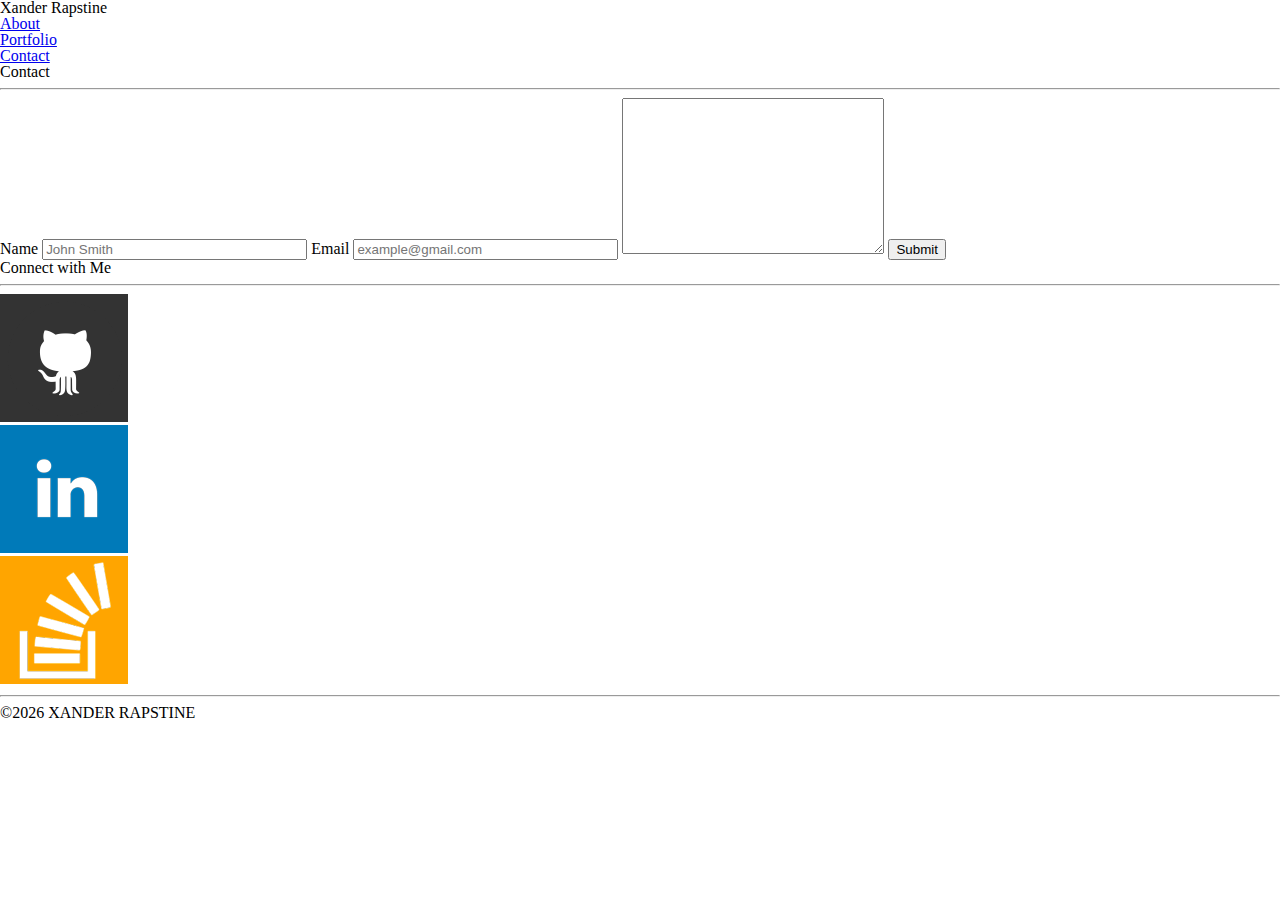
==== contact.html @ 98edfc9f "initial site files" ====
<!doctype html>
<html lang="en-US">
    <head>
        <meta charset="utf-8" />
        <title>Xander Rapstine | About Me</title>
        <meta name="description" content="Xander Rapstine's portfolio">
        <meta name="keywords" content="Xander Rapstine, web designer, web, website design, web design, web development, frontend development, Austin, Texas, Austin, TX">
        <link href="assets/css/reset.css" rel="stylesheet" type="text/css" media="screen">
        <link href="assets/css/style.css" rel="stylesheet" type="text/css" media="screen">
    </head>
    <body>
        <div class="wrapper">
            <header>
                <h1>Xander Rapstine</h1>
                <nav>
                    <ul>
                        <li><a href="index.html">About</a></li>
                        <li><a href="portfolio.html">Portfolio</a></li>
                        <li><a href="contact.html">Contact</a></li>
                    </ul>
                </nav>
            </header>
            <main>
                <h2>Contact</h2>
                <hr>
                <form name="myform" action="confirmation.php" method="post">
                    <input type="hidden" name="check_submit" value="1" />
                    <label for="name">Name</label>
                    <input type="text" name="name" id="name" placeholder="John Smith" value="" size="30" />
                    <label for="email">Email</label>
                    <input type="text" name="email" id="email" placeholder="example@gmail.com" value="" size="30" />
                    <textarea name="messagebox" id="messagebox" rows="10" cols="30" placeholder="" wrap="soft"></textarea>
                    <input type="submit" name="submit" value="Submit">
                </form>
            </main>
            <sidebar>
                <h3>Connect with Me</h3>
                <hr>
                <ul>
                    <li><a href="https://github.com/Xandromus" target="_blank"><img src="assets/images/github.png" alt="GitHub logo"></a></li>
                    <li><a href="https://www.linkedin.com/in/alexander-rapstine-02164912/" target="_blank"><img src="assets/images/linkedin.png" alt="LinkedIn logo"></a></li>
                    <li><a href="https://stackoverflow.com/users/9170875/xander-rapstine" target="_blank"><img src="assets/images/stackoverflow.png" alt="Stack Overflow logo"></a></li>
                </ul>
            </sidebar>
            <footer>
                <hr>
                <p>&copy;<script>
                    document.write(new Date().getFullYear());</script> XANDER RAPSTINE</p>
            </footer>
        </div>
    </body>
</html>
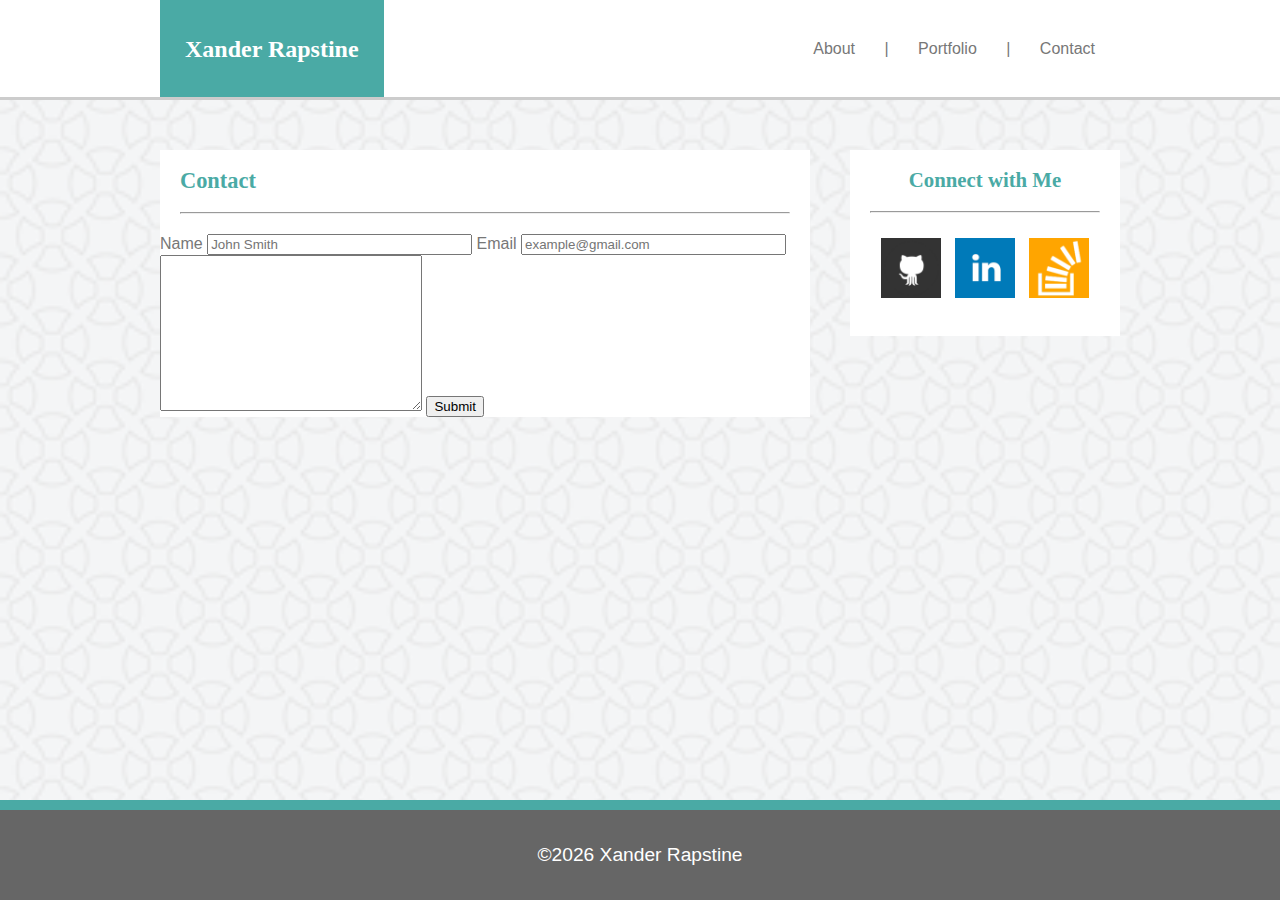
==== commit be1b9a54: "updated site files" ====
--- a/contact.html
+++ b/contact.html
@@ -11,41 +11,46 @@
     <body>
         <div class="wrapper">
             <header>
-                <h1>Xander Rapstine</h1>
-                <nav>
-                    <ul>
-                        <li><a href="index.html">About</a></li>
-                        <li><a href="portfolio.html">Portfolio</a></li>
-                        <li><a href="contact.html">Contact</a></li>
-                    </ul>
-                </nav>
+                <div class="header-inner">
+                    <h1>Xander Rapstine</h1>
+                    <nav class="main-nav">
+                        <ul>
+                            <li><a href="index.html">About</a> | </li>
+                            <li><a href="portfolio.html">Portfolio</a> | </li>
+                            <li><a href="contact.html">Contact</a></li>
+                        </ul>
+                    </nav>
+                </div>
             </header>
-            <main>
-                <h2>Contact</h2>
-                <hr>
-                <form name="myform" action="confirmation.php" method="post">
-                    <input type="hidden" name="check_submit" value="1" />
-                    <label for="name">Name</label>
-                    <input type="text" name="name" id="name" placeholder="John Smith" value="" size="30" />
-                    <label for="email">Email</label>
-                    <input type="text" name="email" id="email" placeholder="example@gmail.com" value="" size="30" />
-                    <textarea name="messagebox" id="messagebox" rows="10" cols="30" placeholder="" wrap="soft"></textarea>
-                    <input type="submit" name="submit" value="Submit">
+            <div class="middle">
+                <main>
+                    <h2>Contact</h2>
+                    <hr>
+                    <form name="myform" action="confirmation.php" method="post">
+                        <input type="hidden" name="check_submit" value="1" />
+                        <label for="name">Name</label>
+                        <input type="text" name="name" id="name" placeholder="John Smith" value="" size="30" />
+                        <label for="email">Email</label>
+                        <input type="text" name="email" id="email" placeholder="example@gmail.com" value="" size="30" />
+                        <textarea name="messagebox" id="messagebox" rows="10" cols="30" placeholder="" wrap="soft"></textarea>
+                        <input type="submit" name="submit" value="Submit">
                 </form>
-            </main>
-            <sidebar>
-                <h3>Connect with Me</h3>
-                <hr>
-                <ul>
-                    <li><a href="https://github.com/Xandromus" target="_blank"><img src="assets/images/github.png" alt="GitHub logo"></a></li>
-                    <li><a href="https://www.linkedin.com/in/alexander-rapstine-02164912/" target="_blank"><img src="assets/images/linkedin.png" alt="LinkedIn logo"></a></li>
-                    <li><a href="https://stackoverflow.com/users/9170875/xander-rapstine" target="_blank"><img src="assets/images/stackoverflow.png" alt="Stack Overflow logo"></a></li>
-                </ul>
-            </sidebar>
+                </main>
+                <aside>
+                    <h3>Connect with Me</h3>
+                    <hr>
+                    <nav class="social-nav">
+                        <ul>
+                            <li><a href="https://github.com/Xandromus" target="_blank"><img src="assets/images/github.png" alt="GitHub logo"></a></li>
+                            <li><a href="https://www.linkedin.com/in/alexander-rapstine-02164912/" target="_blank"><img src="assets/images/linkedin.png" alt="LinkedIn logo"></a></li>
+                           <li><a href="https://stackoverflow.com/users/9170875/xander-rapstine" target="_blank"><img src="assets/images/stackoverflow.png" alt="Stack Overflow logo"></a></li>
+                        </ul>
+                    </nav>
+                </aside>
+            </div>
             <footer>
-                <hr>
                 <p>&copy;<script>
-                    document.write(new Date().getFullYear());</script> XANDER RAPSTINE</p>
+                    document.write(new Date().getFullYear());</script> Xander Rapstine</p>
             </footer>
         </div>
     </body>
--- a/assets/css/style.css
+++ b/assets/css/style.css
@@ -0,0 +1,231 @@
+* {
+	box-sizing: border-box;
+}
+
+html {
+    background: url(../images/circles-light.png) no-repeat center center fixed;
+    -webkit-background-size: cover;
+    -moz-background-size: cover;
+    -o-background-size: cover;
+    background-size: cover;
+    max-height: 100%;
+    max-width: 100%;
+    height: 100%;
+}
+
+body {
+    height: 100%;
+    position: relative;
+    font-family: 'Arial', 'Helvetica Neue', Helvetica, sans-serif;
+    color: #777777;
+}
+
+h1, h2, h3, h4 {
+	font-family: 'Georgia', Times, Times New Roman, serif;
+
+}
+
+h1 {
+	background-color: #4aaaa5;
+	color: #ffffff;
+	font-size: 1.5em;
+	font-weight: bold;
+	display: inline-block;
+	height: 97px;
+	padding: 25px;
+	line-height: 48px;
+}
+
+h2, h3 {
+	color: #4aaaa5;
+	margin: 20px;
+	font-weight: bold;
+}
+
+h2 {
+	font-size: 1.4em;
+}
+
+h3 {
+	text-align: center;
+	font-size: 1.3em;
+}
+
+p {
+	margin: 0 20px 10px 20px;
+	font-size: 1.1em;
+	line-height: 24pt;
+}
+
+hr {
+	color: #777777;
+	margin: 20px;
+}
+
+a {
+    text-decoration: none;
+    color: #777777;
+    font-weight: bold;
+}
+
+a:visited {
+    color: #777777;
+}
+
+a:hover {
+	color: #4aaaa5;
+	transition: all .2s;
+}
+
+a:active {
+    text-decoration: underline;
+    color: #A3372B;
+}
+
+/* WRAPPER */
+
+.wrapper {
+    box-sizing: border-box;
+    min-height: 100%;
+    padding: 0 0 60px;
+    position: relative;
+}
+
+/* HEADER */
+
+header {
+    width: 100%;
+    height: 100px;
+    margin-top: 0px;
+	margin-right: auto;
+	margin-bottom: 0px;
+    margin-left: auto;
+    padding-bottom: 10px;
+    background-color: #ffffff;
+    border-bottom: #cccccc solid 3px;
+}
+
+.header-inner {
+	width: 960px;
+	max-width: 960px;
+	margin: 0 auto 0 auto;
+}
+
+/* MAIN NAV */
+
+.main-nav {
+	float: right;
+}
+
+.main-nav ul {
+    display: inline;
+    text-align: center;
+	list-style: none;
+}
+
+.main-nav li {
+    display: inline;
+}
+
+.main-nav a {
+	display: inline-block;
+    margin: 25px;
+	text-decoration: none;
+	height: 100px;
+	line-height: 48px;
+	font-weight: normal;
+}
+
+/* MIDDLE SECTION */
+
+.middle {
+	position: relative;
+	width: 960px;
+	margin: 0 auto 0 auto;
+}
+
+.middle:after {
+    content: "";
+    display: block;
+    height: 30px;
+}
+
+main {
+	width: 650px;
+	background-color: #ffffff;
+	margin: 0 0 50px 0;
+	overflow: hidden;
+}
+
+img#splash {
+	float: left;
+	max-width: 300px;
+	margin: 10px 20px 10px 20px;
+}
+
+aside {
+	position: absolute;
+	top: 20px;
+	right: 0;
+	width: 270px;
+	float: right;
+	margin: 30px 0 30px 0;
+	padding-bottom: 30px;
+	background-color: #ffffff;
+	overflow: hidden;
+}
+
+/* SOCIAL NAV */
+
+.social-nav {
+	text-align: center;
+}
+
+.social-nav ul {
+    display: inline;
+    text-align: center;
+	list-style: none;
+}
+
+.social-nav li {
+    display: inline;
+}
+
+.social-nav a {
+	display: inline-block;
+    margin: 5px;
+	text-decoration: none;
+}
+
+.social-nav img {
+	width: 60px;
+	height: 60px;
+}
+
+.social-nav img:hover {
+	border-radius: 15px;
+	transition: all .2s;
+}
+
+footer {
+    position: absolute;
+    background-color: #666666;
+    bottom: 0;
+    left: 0;
+    width: 100%;
+    height: 100%;
+    height: 100px;
+    margin: 0 auto 0 auto;
+    padding-top: 10px;
+    padding-bottom: 10px;
+    clear: both;
+    text-align: center;
+    border-top: #4aaaa5 solid 10px;
+}
+
+footer p {
+    text-align: center;
+    font-size: 1.2em;
+    line-height: 70px;
+    color: #ffffff;
+}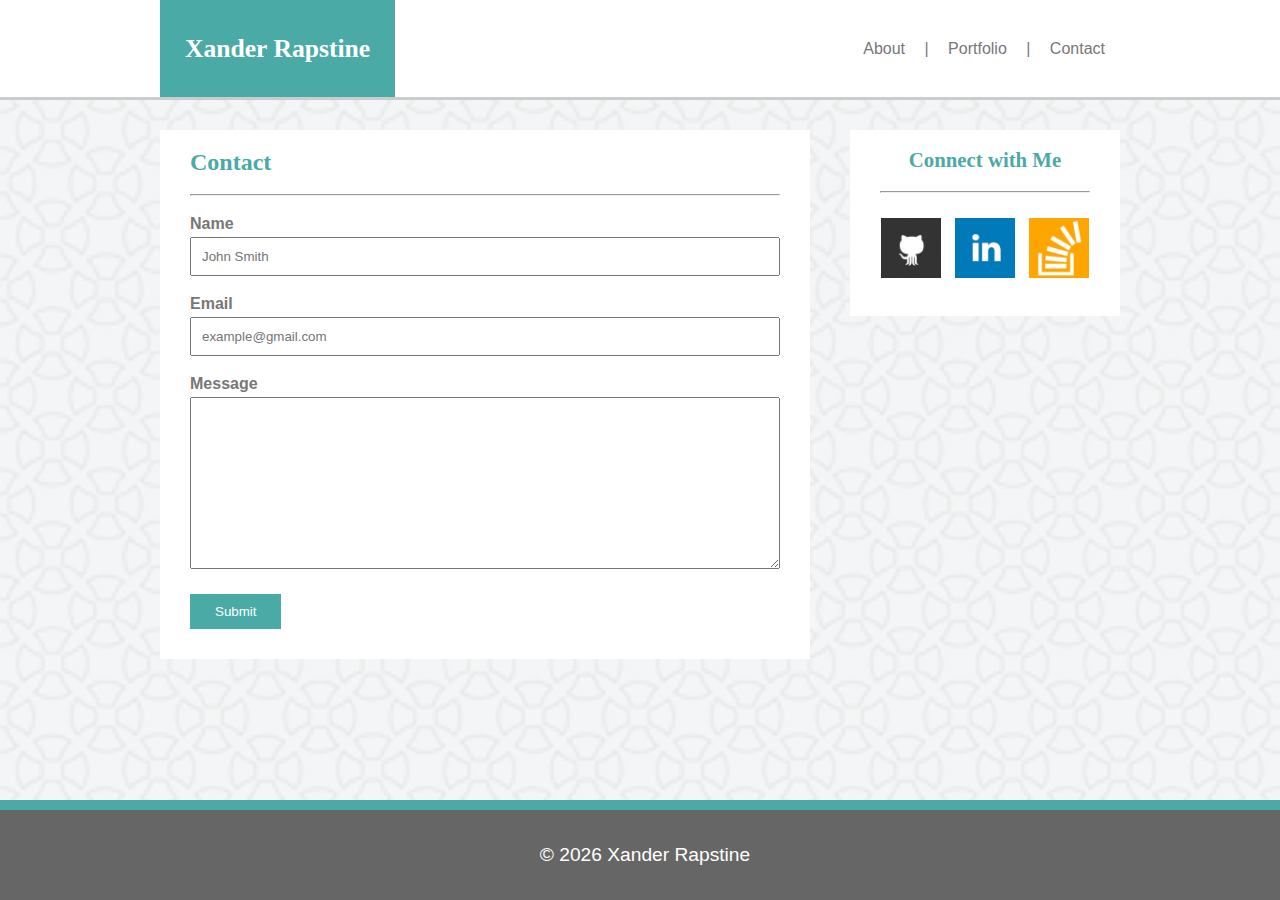
==== commit dffb02db: "second updated files" ====
--- a/contact.html
+++ b/contact.html
@@ -26,14 +26,15 @@
                 <main>
                     <h2>Contact</h2>
                     <hr>
-                    <form name="myform" action="confirmation.php" method="post">
+                    <form name="myform" action="mailto:xanderrapstine@gmail.com" method="post">
                         <input type="hidden" name="check_submit" value="1" />
                         <label for="name">Name</label>
-                        <input type="text" name="name" id="name" placeholder="John Smith" value="" size="30" />
+                        <input type="text" name="name" id="name" placeholder="John Smith" value="" />
                         <label for="email">Email</label>
-                        <input type="text" name="email" id="email" placeholder="example@gmail.com" value="" size="30" />
+                        <input type="text" name="email" id="email" placeholder="example@gmail.com" value="" />
+                        <label for="messagebox">Message</label>
                         <textarea name="messagebox" id="messagebox" rows="10" cols="30" placeholder="" wrap="soft"></textarea>
-                        <input type="submit" name="submit" value="Submit">
+                        <input class="submit" type="submit" name="submit" value="Submit">
                 </form>
                 </main>
                 <aside>
@@ -49,7 +50,7 @@
                 </aside>
             </div>
             <footer>
-                <p>&copy;<script>
+                <p>&copy; <script>
                     document.write(new Date().getFullYear());</script> Xander Rapstine</p>
             </footer>
         </div>
--- a/assets/css/style.css
+++ b/assets/css/style.css
@@ -4,9 +4,6 @@
 
 html {
     background: url(../images/circles-light.png) no-repeat center center fixed;
-    -webkit-background-size: cover;
-    -moz-background-size: cover;
-    -o-background-size: cover;
     background-size: cover;
     max-height: 100%;
     max-width: 100%;
@@ -16,19 +13,18 @@
 body {
     height: 100%;
     position: relative;
-    font-family: 'Arial', 'Helvetica Neue', Helvetica, sans-serif;
+    font-family: 'Arial', 'Helvetica Neue', 'Helvetica', sans-serif;
     color: #777777;
 }
 
 h1, h2, h3, h4 {
-	font-family: 'Georgia', Times, Times New Roman, serif;
-
+	font-family: 'Georgia', 'Times', 'Times New Roman', serif;
 }
 
 h1 {
 	background-color: #4aaaa5;
 	color: #ffffff;
-	font-size: 1.5em;
+	font-size: 1.6em;
 	font-weight: bold;
 	display: inline-block;
 	height: 97px;
@@ -38,12 +34,12 @@
 
 h2, h3 {
 	color: #4aaaa5;
-	margin: 20px;
+	margin: 20px 30px;
 	font-weight: bold;
 }
 
 h2 {
-	font-size: 1.4em;
+	font-size: 1.5em;
 }
 
 h3 {
@@ -52,14 +48,14 @@
 }
 
 p {
-	margin: 0 20px 10px 20px;
+	margin: 0 20px 10px 30px;
 	font-size: 1.1em;
 	line-height: 24pt;
 }
 
 hr {
 	color: #777777;
-	margin: 20px;
+	margin: 20px 30px;
 }
 
 a {
@@ -78,8 +74,7 @@
 }
 
 a:active {
-    text-decoration: underline;
-    color: #A3372B;
+    color: #4aaaa5;
 }
 
 /* WRAPPER */
@@ -89,6 +84,8 @@
     min-height: 100%;
     padding: 0 0 60px;
     position: relative;
+    animation: fadeIn 1.25s ease-in-out 0.25s;
+    animation-fill-mode: backwards;
 }
 
 /* HEADER */
@@ -129,11 +126,16 @@
 
 .main-nav a {
 	display: inline-block;
-    margin: 25px;
+    margin: 25px 15px;
 	text-decoration: none;
-	height: 100px;
+	height: auto;
+    width: auto;
 	line-height: 48px;
 	font-weight: normal;
+}
+
+.main-nav a:hover {
+    text-decoration: underline;
 }
 
 /* MIDDLE SECTION */
@@ -153,23 +155,29 @@
 main {
 	width: 650px;
 	background-color: #ffffff;
-	margin: 0 0 50px 0;
+	margin: 30px 0 50px 0;
 	overflow: hidden;
 }
 
-img#splash {
+img.left {
 	float: left;
 	max-width: 300px;
-	margin: 10px 20px 10px 20px;
+	margin: 10px 20px 10px 30px;
+}
+
+img.right {
+	float: right;
+	max-width: 300px;
+	margin: 10px 30px 10px 20px;
 }
 
 aside {
 	position: absolute;
-	top: 20px;
+	top: 0;
 	right: 0;
 	width: 270px;
 	float: right;
-	margin: 30px 0 30px 0;
+	margin: 0 0 30px 0;
 	padding-bottom: 30px;
 	background-color: #ffffff;
 	overflow: hidden;
@@ -205,7 +213,106 @@
 .social-nav img:hover {
 	border-radius: 15px;
 	transition: all .2s;
-}
+    background-color: #4aaaa5;
+    border: #4aaaa5 solid 2px;
+    transition: all .2s;
+}
+
+/* PORTFOLIO MODULES */
+
+.portfolio-module-holder {
+    display: flex;
+    flex-direction: row;
+    flex-wrap: wrap;
+    justify-content: space-between;
+    align-items: center;
+    max-width: 650px;
+    margin: 0 auto 15px auto;
+    width: 90%;
+}
+
+.portfolio-module {
+    position: relative;
+    box-sizing: border-box;
+    display: inline-block;
+    width: 100%;
+    max-width: 275px;
+    max-height: 183px;
+    min-height: auto;
+    margin: 20px 0;
+    overflow: hidden;
+}
+
+.portfolio-title {
+    position: relative;
+    text-align: center;
+    line-height: 55px;
+    width: 275px;
+    height: 183px;
+}
+
+.portfolio-title a {
+    display: inline-block;
+    background-color: #4aaaa5;
+    position: absolute;
+    bottom: 10px;
+    left: 0;
+    right: 0;
+    height: 55px;
+    width: 100%;
+    color: #ffffff;
+    font-size: 1.1em;
+}
+
+.portfolio-title a:hover {
+    background: url(../images/circles-light.png) no-repeat center center fixed;
+    background-size: cover;
+    color: #4aaaa5;
+    transition: all .3s;
+}
+
+.portfolio-module img {
+    width: 275px;
+    height: 183px;
+}
+
+/* FORM */
+
+form {
+    margin: 10px 30px;
+}
+
+input, textarea {
+    display: block;
+    margin: 5px 0 20px 0;
+    width: 100%;
+    max-width: 100%;
+    padding: 10px;
+}
+
+label {
+    font-weight: bold;
+}
+
+.submit {
+    box-sizing: border-box;
+    display: inline-block;
+    width: auto;
+    padding: 10px 25px;
+    background-color: #4aaaa5;
+    color: #ffffff;
+    border: none;
+}
+
+.submit:hover {
+    background-color: #ffffff;
+    color: #4aaaa5;
+    padding: 8px 23px;
+    border: #4aaaa5 solid 2px;
+    cursor: pointer;
+}
+
+/* FOOTER */
 
 footer {
     position: absolute;
@@ -228,4 +335,13 @@
     font-size: 1.2em;
     line-height: 70px;
     color: #ffffff;
+}
+
+/* ANIMATIONS */
+
+@keyframes fadeIn{
+            
+0%{opacity: 0;}
+100%{opacity: 1;}
+            
 }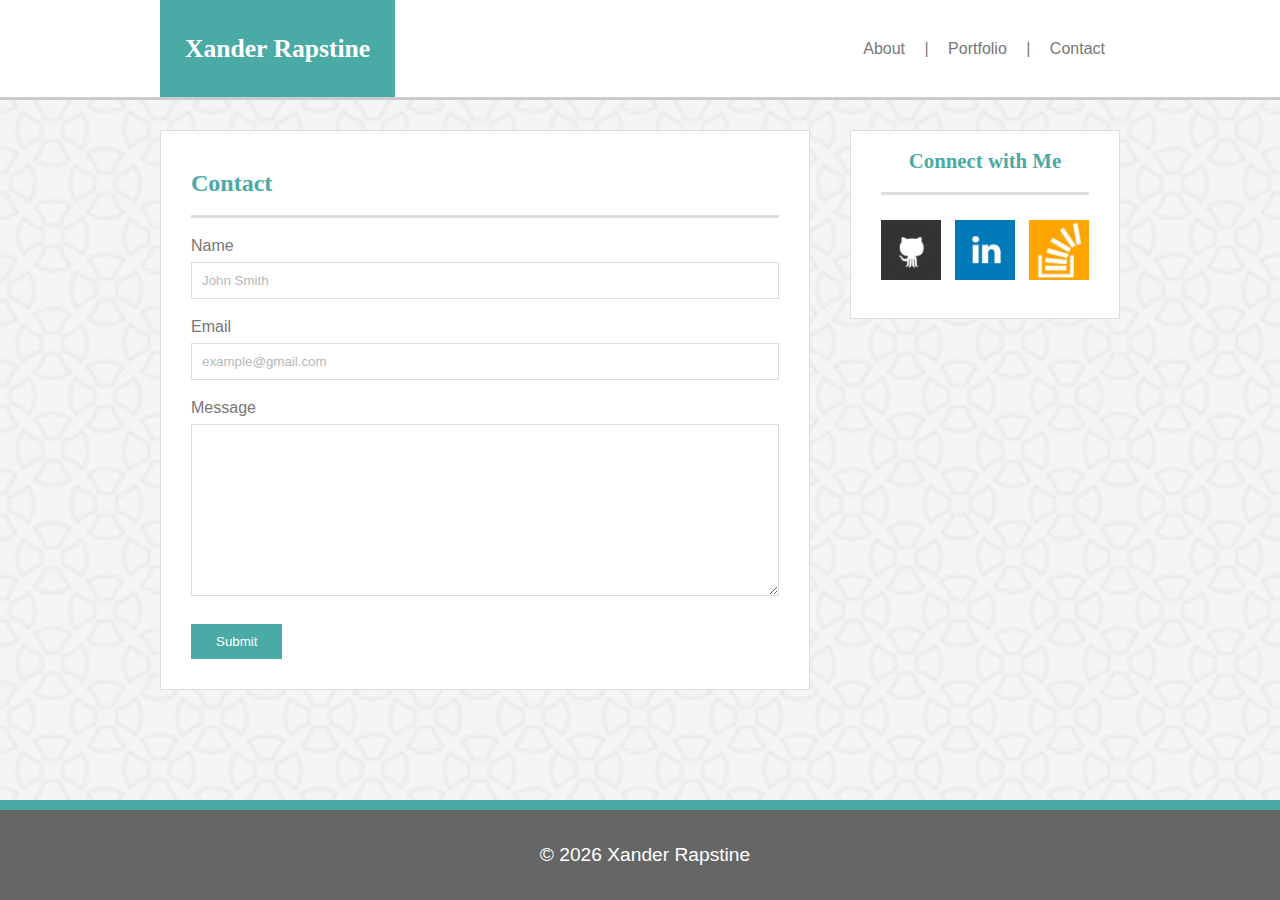
==== commit 63e691b0: "Tuesday updates" ====
--- a/contact.html
+++ b/contact.html
@@ -2,8 +2,8 @@
 <html lang="en-US">
     <head>
         <meta charset="utf-8" />
-        <title>Xander Rapstine | About Me</title>
-        <meta name="description" content="Xander Rapstine's portfolio">
+        <title>Xander Rapstine | Contact Me</title>
+        <meta name="description" content="Contact form for Xander Rapstine">
         <meta name="keywords" content="Xander Rapstine, web designer, web, website design, web design, web development, frontend development, Austin, Texas, Austin, TX">
         <link href="assets/css/reset.css" rel="stylesheet" type="text/css" media="screen">
         <link href="assets/css/style.css" rel="stylesheet" type="text/css" media="screen">
--- a/assets/css/style.css
+++ b/assets/css/style.css
@@ -34,17 +34,18 @@
 
 h2, h3 {
 	color: #4aaaa5;
-	margin: 20px 30px;
 	font-weight: bold;
 }
 
 h2 {
 	font-size: 1.5em;
+    margin: 40px 30px 20px 30px;
 }
 
 h3 {
 	text-align: center;
 	font-size: 1.3em;
+    margin: 20px 30px;
 }
 
 p {
@@ -54,7 +55,9 @@
 }
 
 hr {
-	color: #777777;
+	background-color: #dddddd;
+    border: none;
+    height: 3px;
 	margin: 20px 30px;
 }
 
@@ -125,6 +128,7 @@
 }
 
 .main-nav a {
+    border: none;
 	display: inline-block;
     margin: 25px 15px;
 	text-decoration: none;
@@ -135,7 +139,11 @@
 }
 
 .main-nav a:hover {
-    text-decoration: underline;
+    margin: 5px 15px;
+    font-style: italic;
+    border-top: #4aaaa5 solid 10px;
+    border-bottom: #4aaaa5 solid 10px;
+    transition: all .2s;
 }
 
 /* MIDDLE SECTION */
@@ -157,6 +165,7 @@
 	background-color: #ffffff;
 	margin: 30px 0 50px 0;
 	overflow: hidden;
+    border: #dddddd solid 1px;
 }
 
 img.left {
@@ -167,7 +176,7 @@
 
 img.right {
 	float: right;
-	max-width: 300px;
+	max-height: 300px;
 	margin: 10px 30px 10px 20px;
 }
 
@@ -176,11 +185,11 @@
 	top: 0;
 	right: 0;
 	width: 270px;
-	float: right;
 	margin: 0 0 30px 0;
 	padding-bottom: 30px;
 	background-color: #ffffff;
 	overflow: hidden;
+    border: #dddddd solid 1px;
 }
 
 /* SOCIAL NAV */
@@ -284,14 +293,20 @@
 
 input, textarea {
     display: block;
-    margin: 5px 0 20px 0;
+    margin: 8px 0 20px 0;
     width: 100%;
     max-width: 100%;
     padding: 10px;
+    color: #777777;
+    border: #dddddd solid 1px;
 }
 
 label {
-    font-weight: bold;
+    font-weight: normal;
+}
+
+::placeholder {
+    color: #b7b7ba;
 }
 
 .submit {
@@ -307,9 +322,18 @@
 .submit:hover {
     background-color: #ffffff;
     color: #4aaaa5;
+    box-shadow: 2px 2px #4aaaa5;
     padding: 8px 23px;
     border: #4aaaa5 solid 2px;
     cursor: pointer;
+}
+
+.submit:active {
+    padding: 10px 25px;
+    background-color: #4aaaa5;
+    box-shadow: none;
+    color: #ffffff;
+    border: none;
 }
 
 /* FOOTER */
